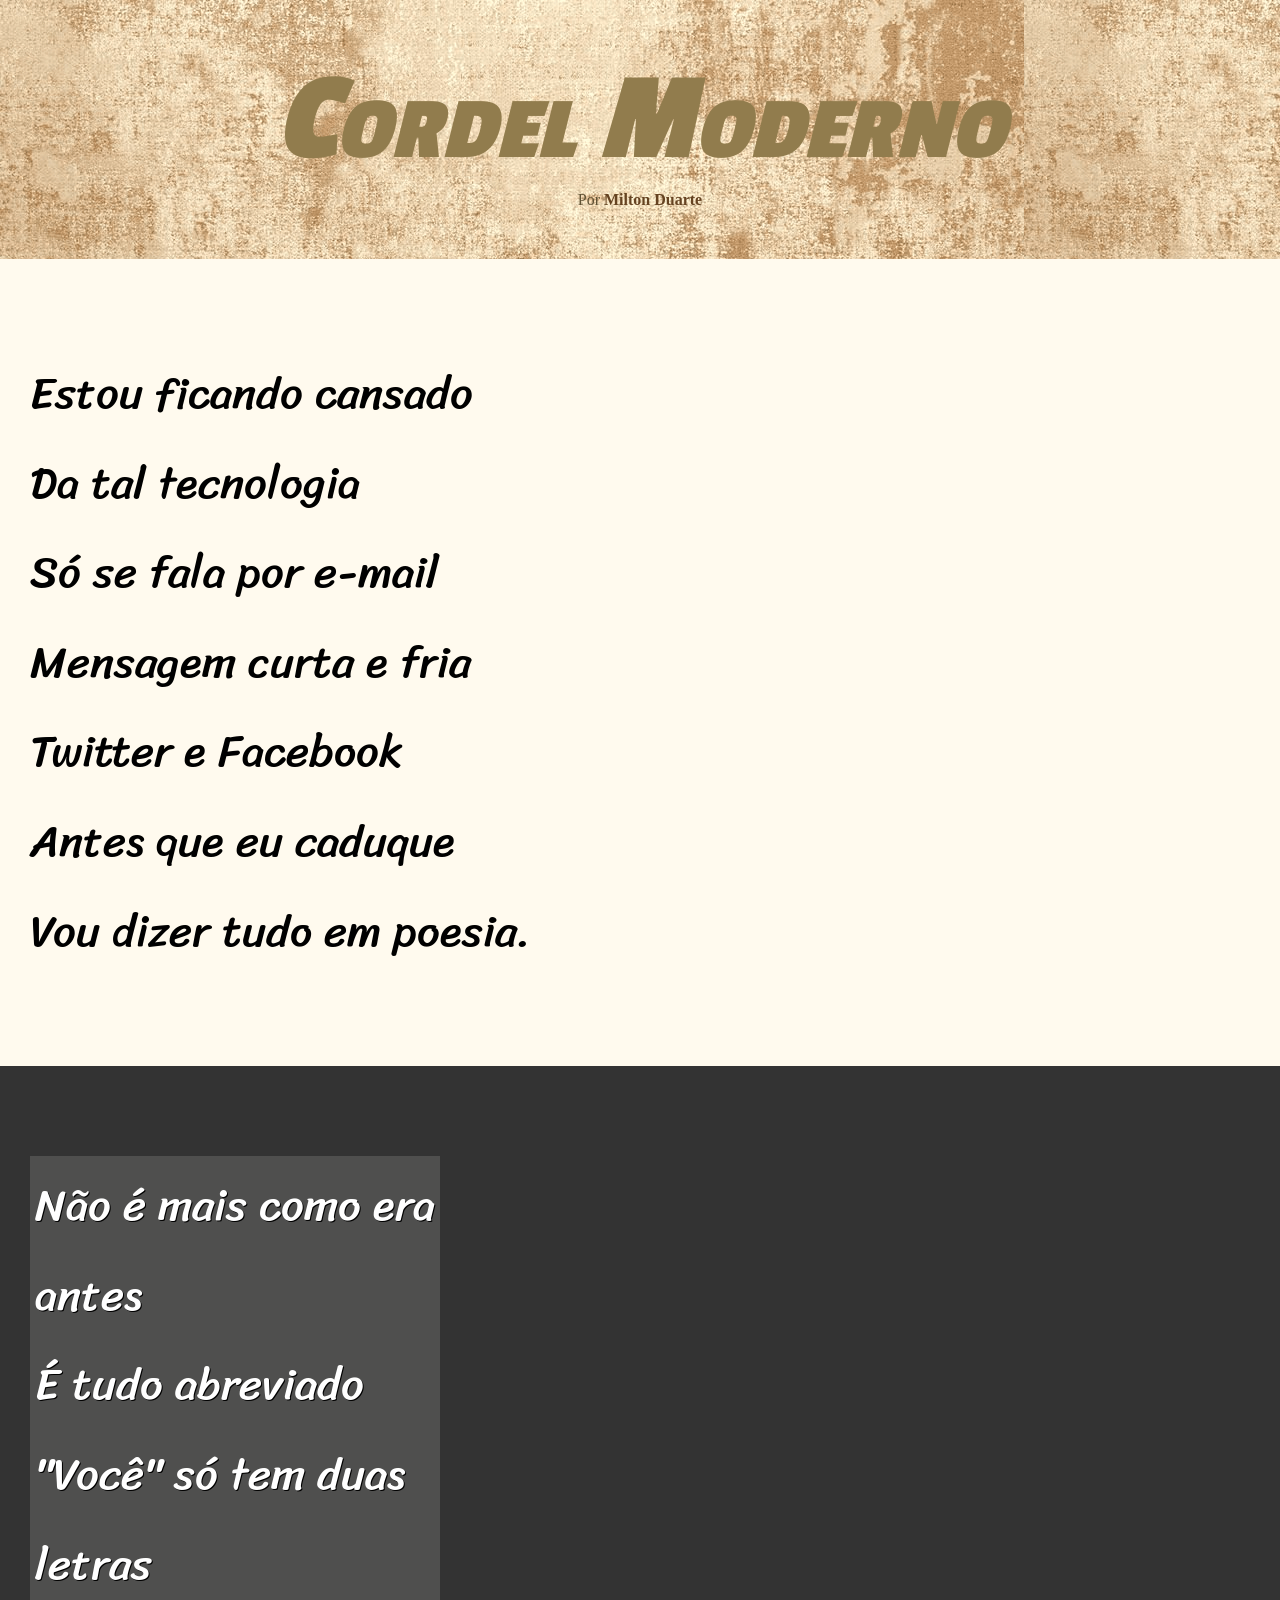
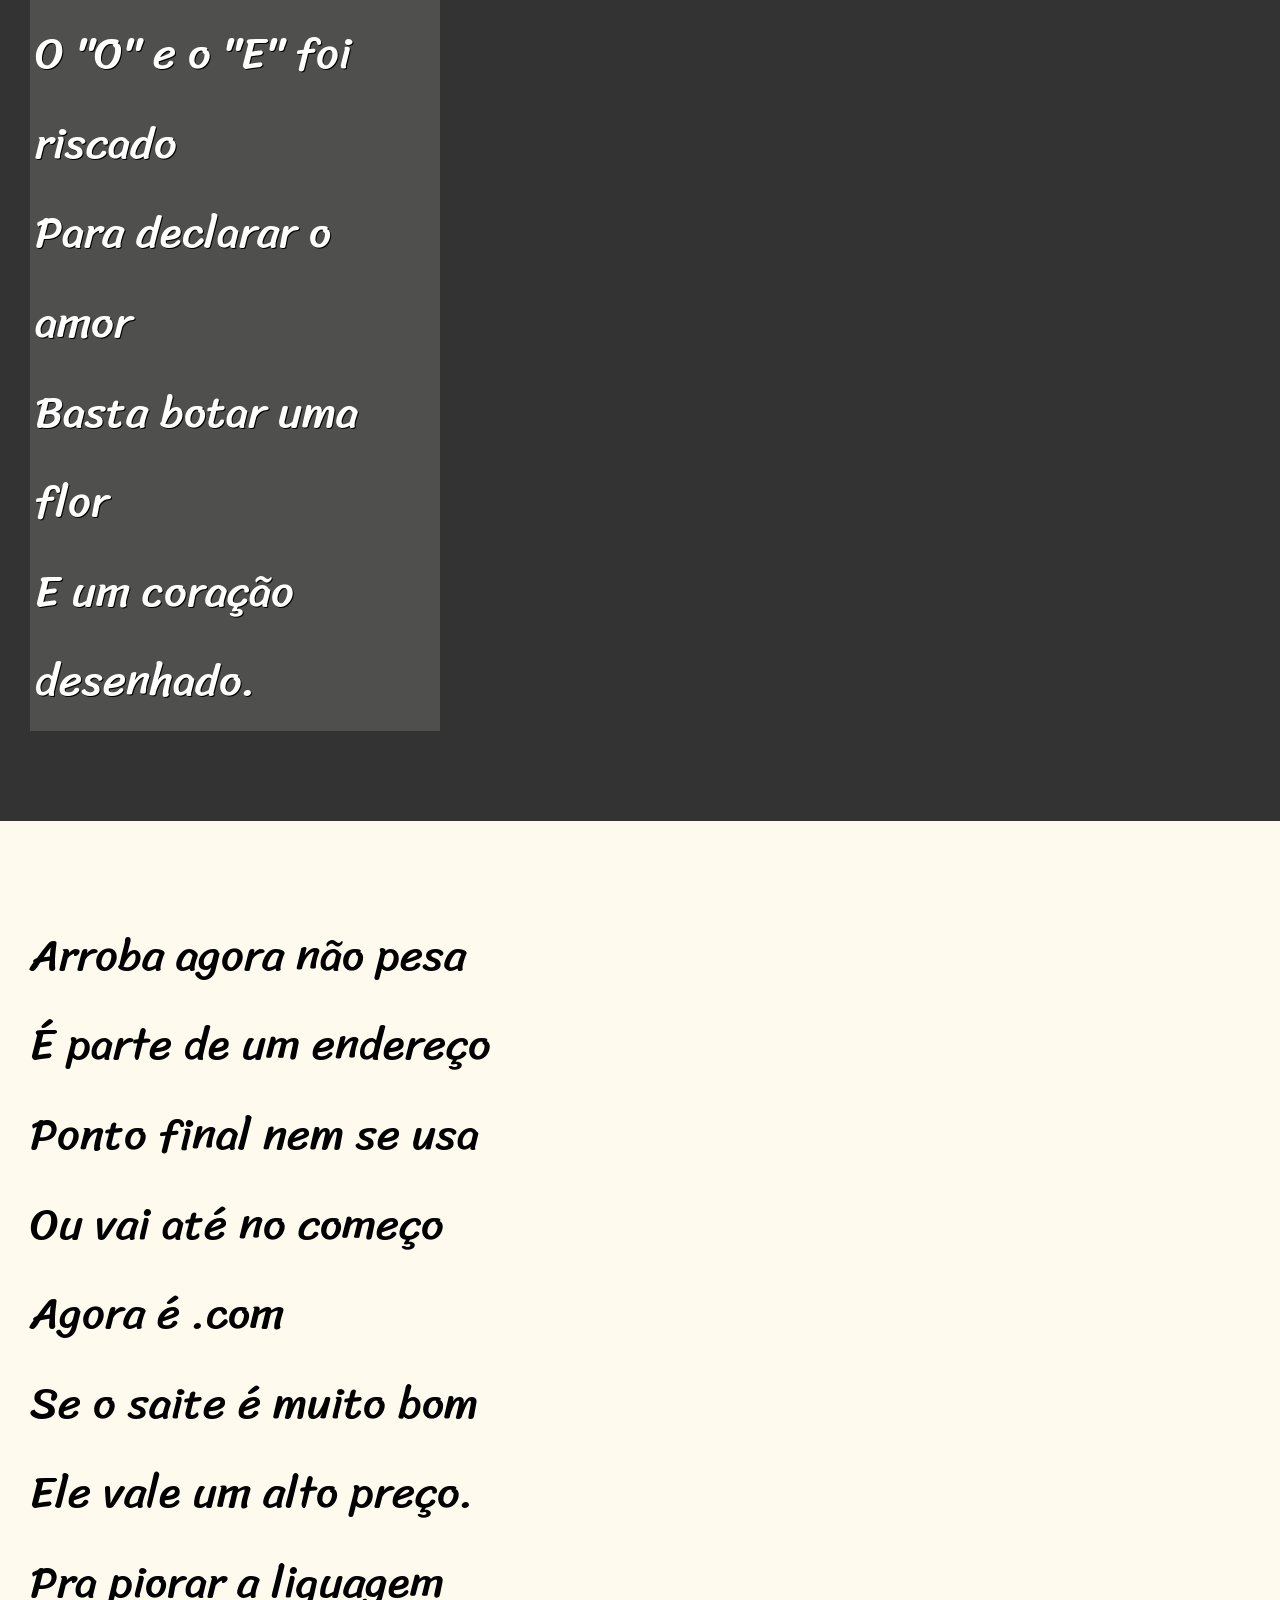
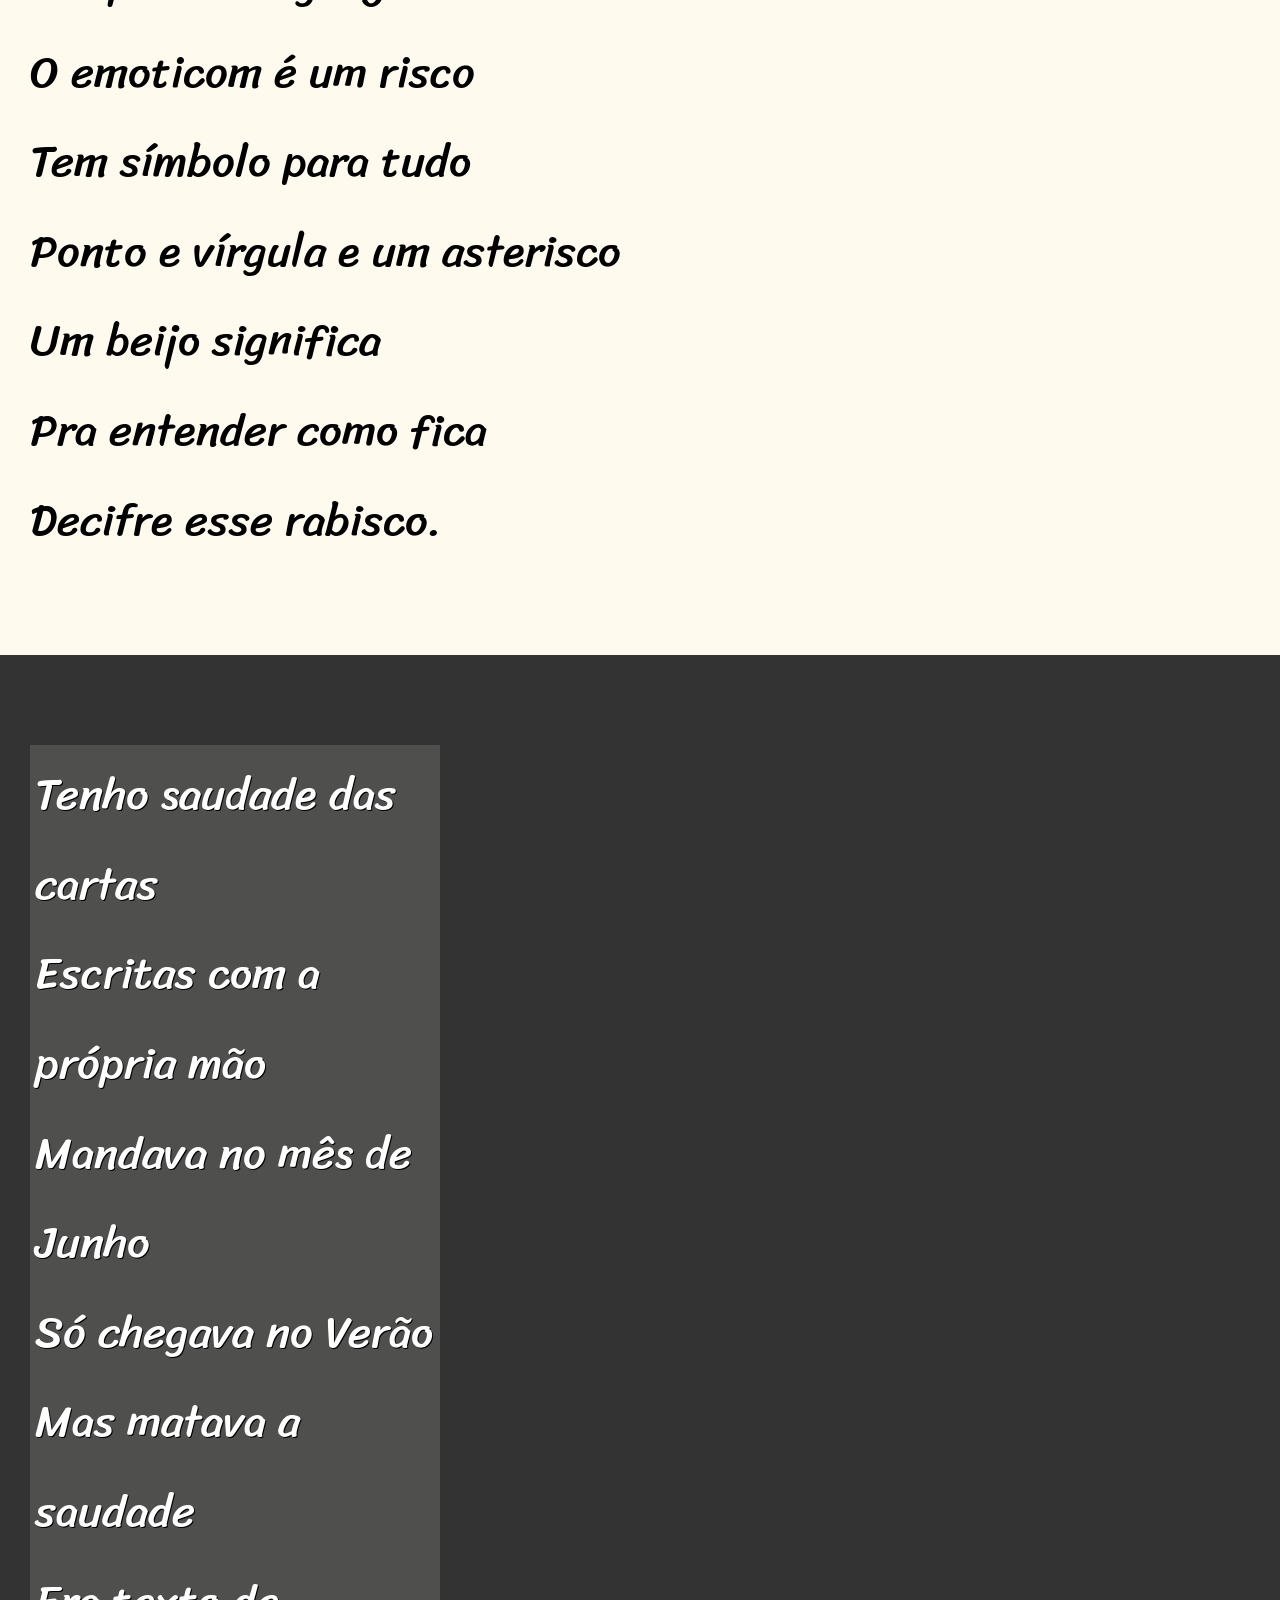
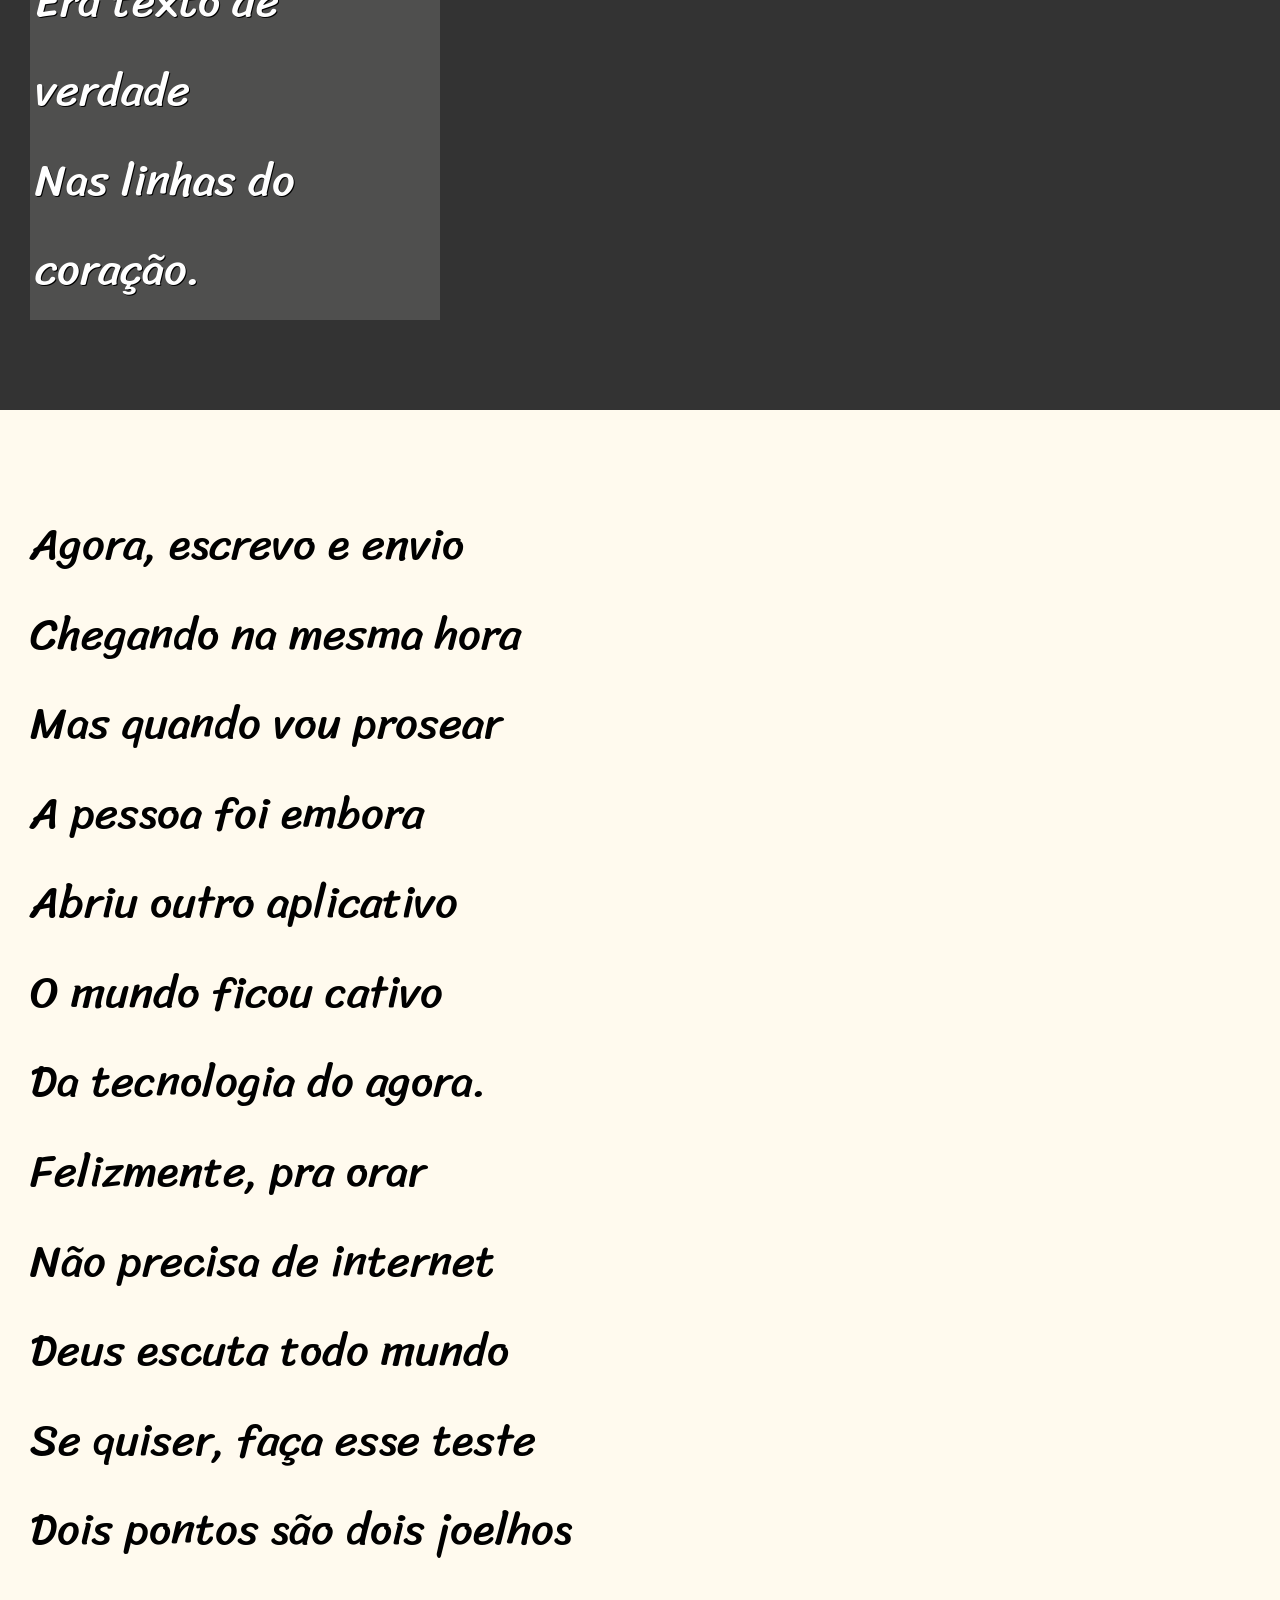
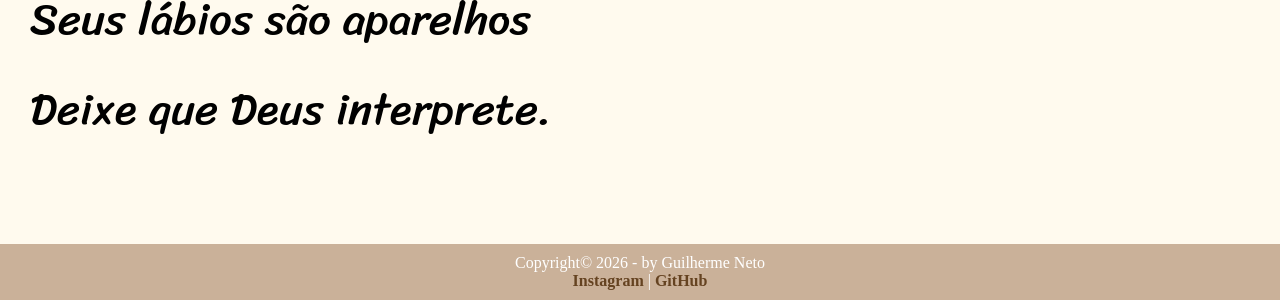
==== index.html @ 22c7cf2c "feat(css): CSS format - add a background image to the header; - format fonts, colors and styles; - r" ====
<!DOCTYPE html>
<html lang="pt-br">
<head>
    <meta charset="UTF-8">
    <meta name="viewport" content="width=device-width, initial-scale=1.0">
    <link rel="stylesheet" href="_css/estilo.css">
    <link rel="shortcut icon" href="_imagens/cactus.ico" type="image/x-icon">
    <title>Cordel Moderno</title>
</head>
<body>
    
    <header>
        <h1>Cordel Moderno</h1>
        
        <p>Por <a href="https://www.recantodasletras.com.br/poesias/3186743" target="_blank" rel="external">Milton Duarte</a></p>
    </header>

    <section class="normal">
        <p>
            Estou ficando cansado <br>
            Da tal tecnologia <br>
            Só se fala por e-mail <br>
            Mensagem curta e fria <br>
            Twitter e Facebook <br>
            Antes que eu caduque <br>
            Vou dizer tudo em poesia.
        </p>
    </section>

    <section class="imagem">
        <p>
            Não é mais como era antes <br>
            É tudo abreviado <br>
            "Você" só tem duas letras <br>
            O "O" e o "E" foi riscado <br>
            Para declarar o amor <br>
            Basta botar uma flor <br>
            E um coração desenhado.
        </p>
    </section>

    <section class="normal">
        <p>
            Arroba agora não pesa <br>
            É parte de um endereço <br>
            Ponto final nem se usa <br>
            Ou vai até no começo <br>
            Agora é .com <br>
            Se o saite é muito bom <br>
            Ele vale um alto preço.
        </p>
        <p>
            Pra piorar a liguagem <br>
            O emoticom é um risco <br>
            Tem símbolo para tudo <br>
            Ponto e vírgula e um asterisco <br>
            Um beijo significa <br>
            Pra entender como fica <br>
            Decifre esse rabisco.
        </p>
    </section>

    <section class="imagem">
        <p>
            Tenho saudade das cartas <br>
            Escritas com a própria mão <br>
            Mandava no mês de Junho <br>
            Só chegava no Verão <br>
            Mas matava a saudade <br>
            Era texto de verdade <br>
            Nas linhas do coração.
        </p>
    </section>

    <section class="normal">
        <p>
            Agora, escrevo e envio <br>
            Chegando na mesma hora <br>
            Mas quando vou prosear <br>
            A pessoa foi embora <br>
            Abriu outro aplicativo <br>
            O mundo ficou cativo <br>
            Da tecnologia do agora.
        </p>
        <p>
            Felizmente, pra orar <br>
            Não precisa de internet <br>
            Deus escuta todo mundo <br>
            Se quiser, faça esse teste <br>
            Dois pontos são dois joelhos <br>
            Seus lábios são aparelhos <br>
            Deixe que Deus interprete.
        </p>
    </section>

    <footer id="rodape">
        <p>Copyright&copy; 2026 - by Guilherme Neto <br> <a href="https://www.instagram.com" target="_blank">Instagram</a> | <a href="https://github.com/guilhermeNetogit" target="_blank">GitHub</a></p>
    </footer>

</body>
</html>
---- _css/estilo.css ----
@charset "UTF-8";
@import url('https://fonts.googleapis.com/css2?family=Passion+One:wght@400;700;900&family=Sriracha&display=swap');

* {
    margin: 0px;
    padding: 0px;
    font-size: 1em;
}

html, body {
    min-height: 100vh;
}

header {
    background-image: url(../_imagens/linho.png);
    text-align: center;
    color: #605234;
}

header > h1 {
    font: italic bolder 3em "Passion One", cursive;
    font-variant: small-caps;
    font-size: 10vw;
    color: #917C4D;
    padding-top: 50px;
}

header > p {
    padding-bottom: 50px;
}

header a, footer a {
    color: #654321;
    font-weight: bolder;
    text-decoration: none;
}

header a:hover, footer a:hover {
    text-decoration: underline;
}

section {
    padding-top: 10vh;
    padding-bottom: 10vh;
    line-height: 2em;
    padding-left: 30px;
    font-family: "Sriracha";
    font-size: 3.5vw;
}

section.normal {
    background-color: #fffaee;
}

section.imagem {
    background-color: rgb(51, 51, 51);
    color: white;
}

section.imagem > p {
    width: 400px;
    padding: 5px;
    background-color: #c8c6c42f;
    text-shadow: 1px 1px 0px black;
}

footer {
    background-color: #bb9b7cc5;
    color: white;
    text-align: center;
    padding: 10px;
}
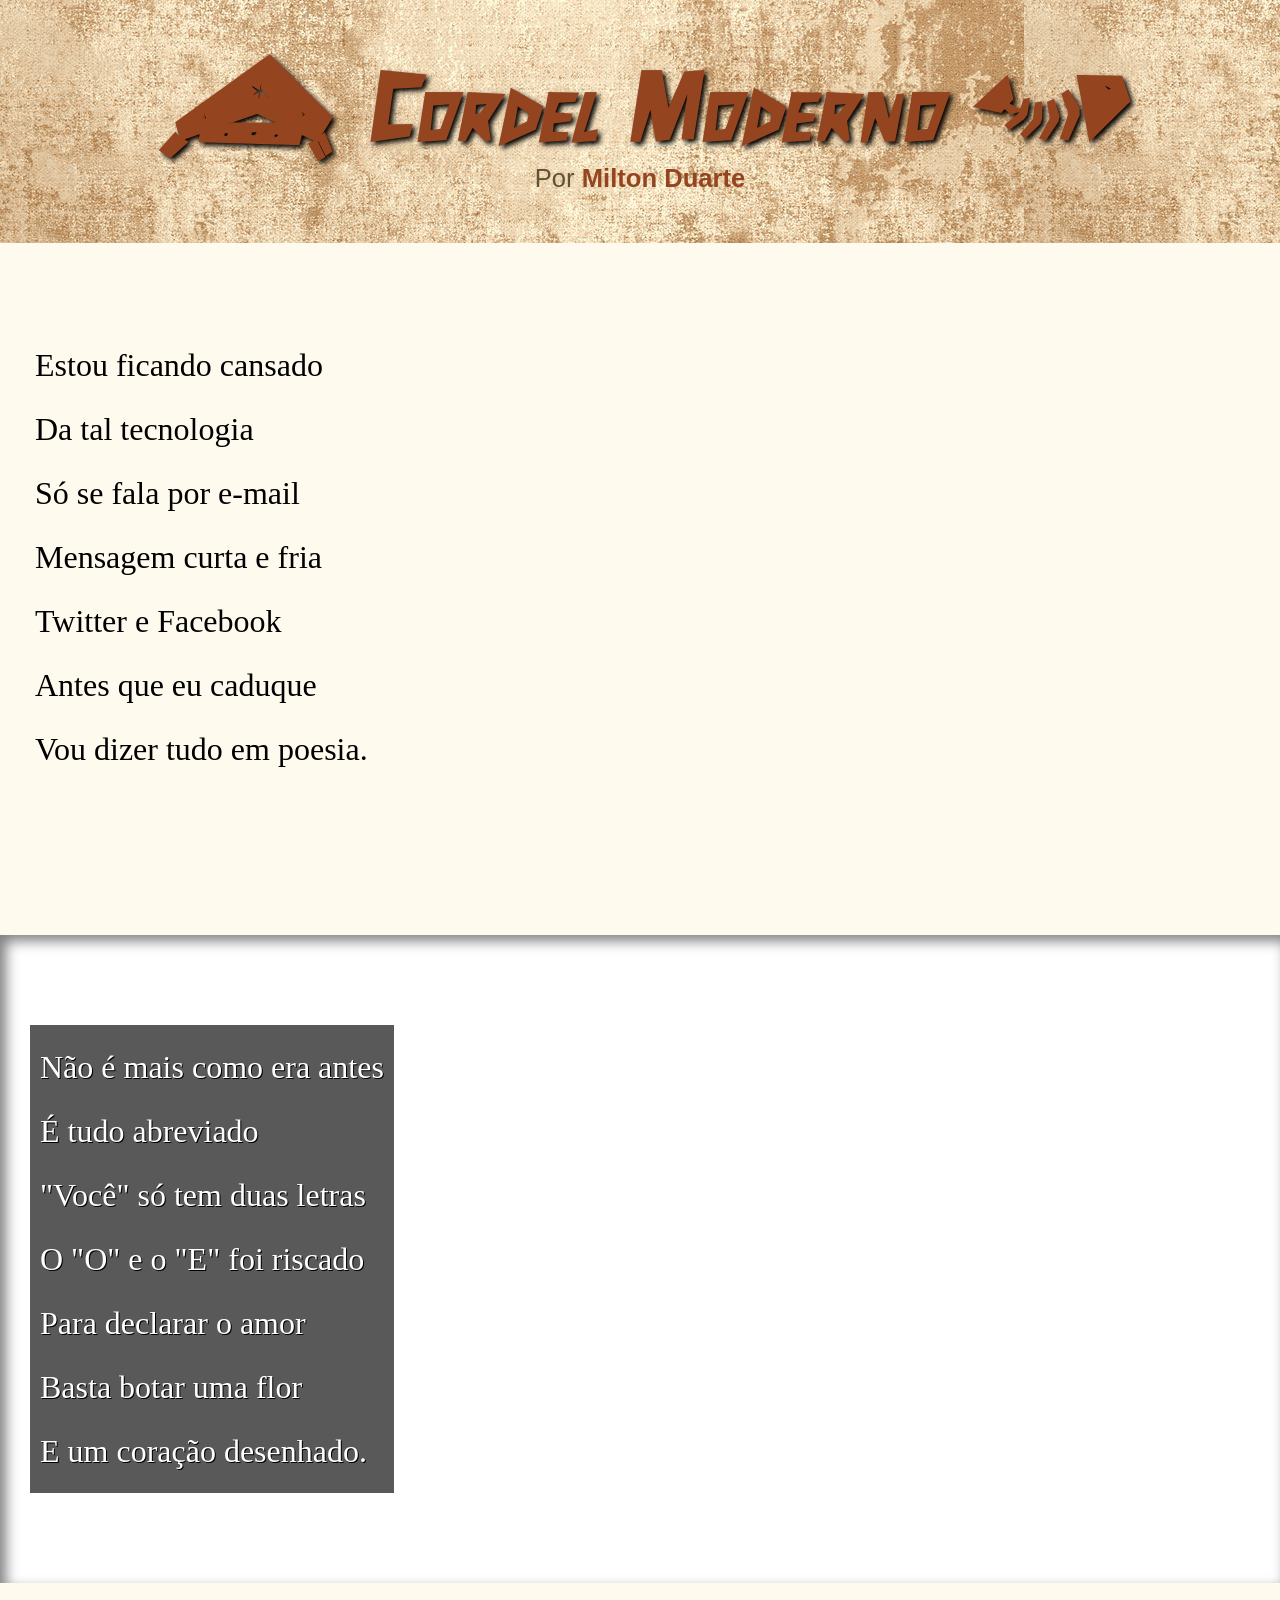
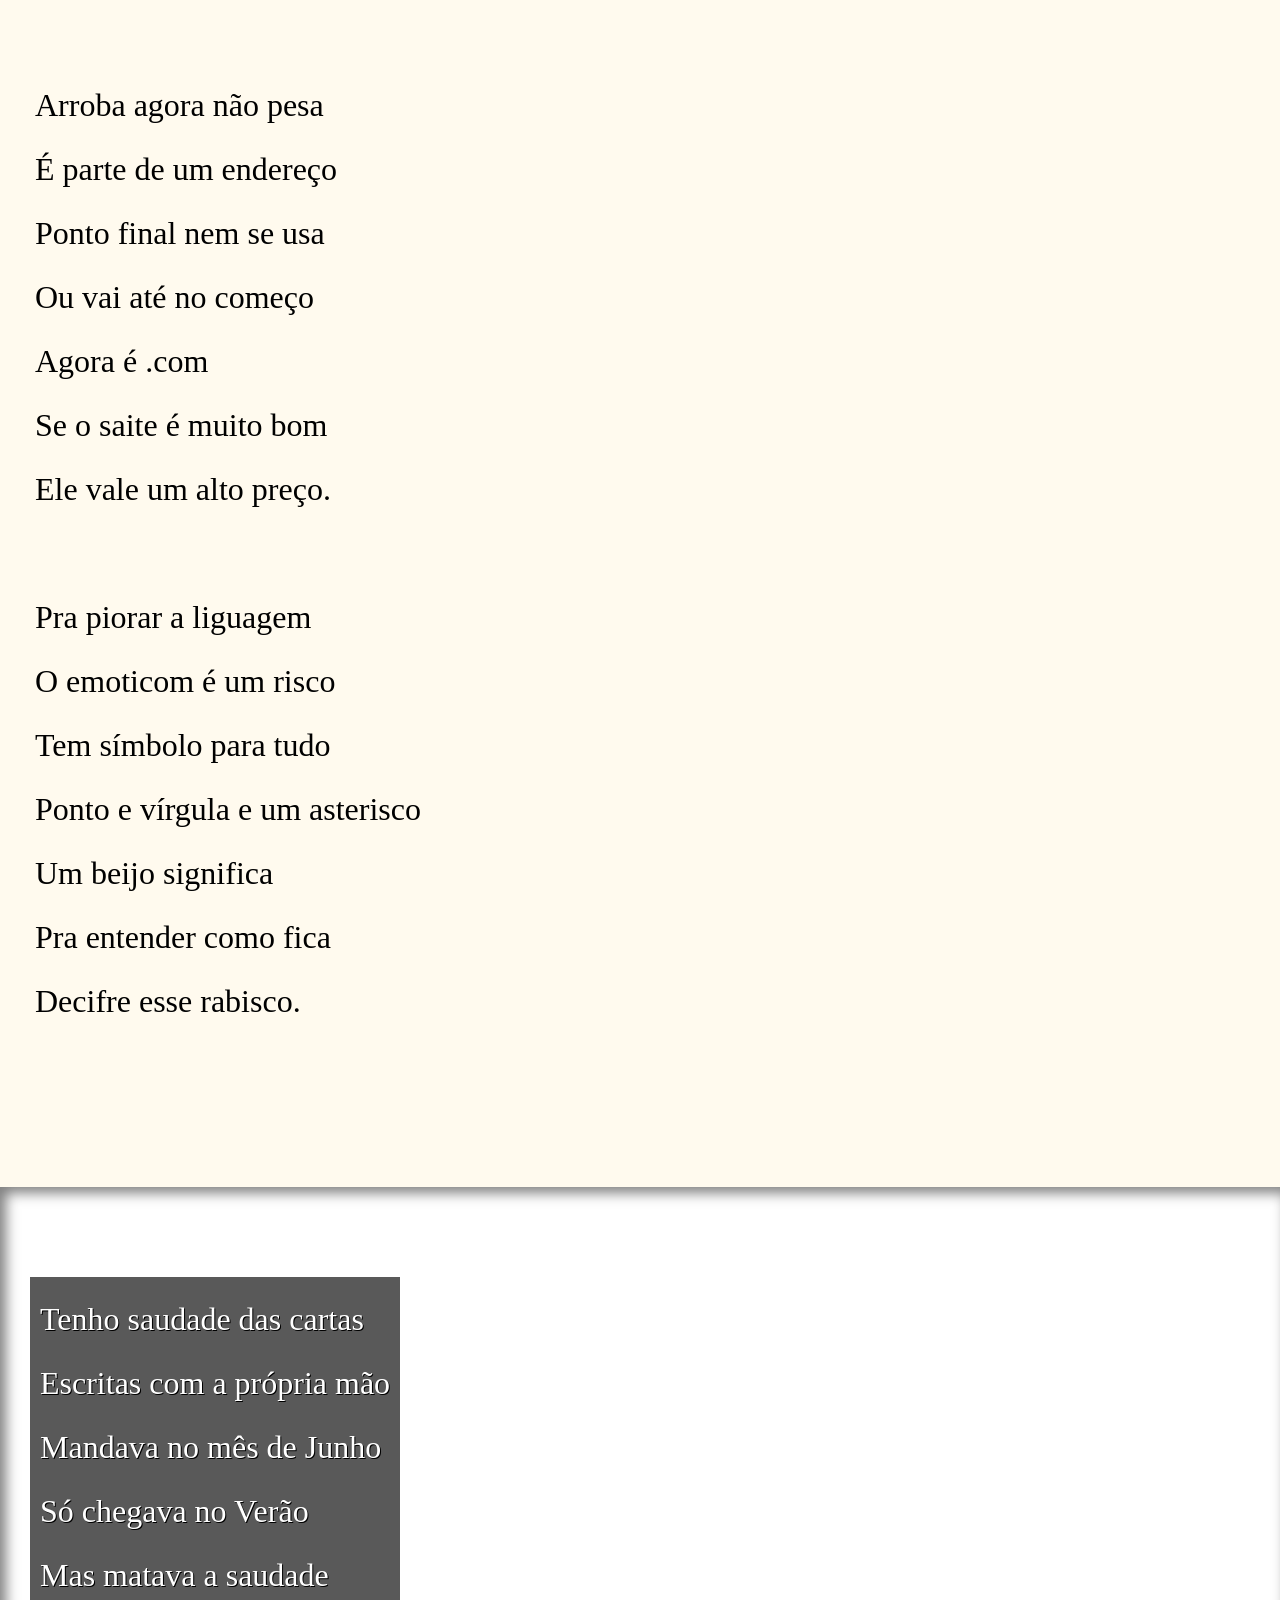
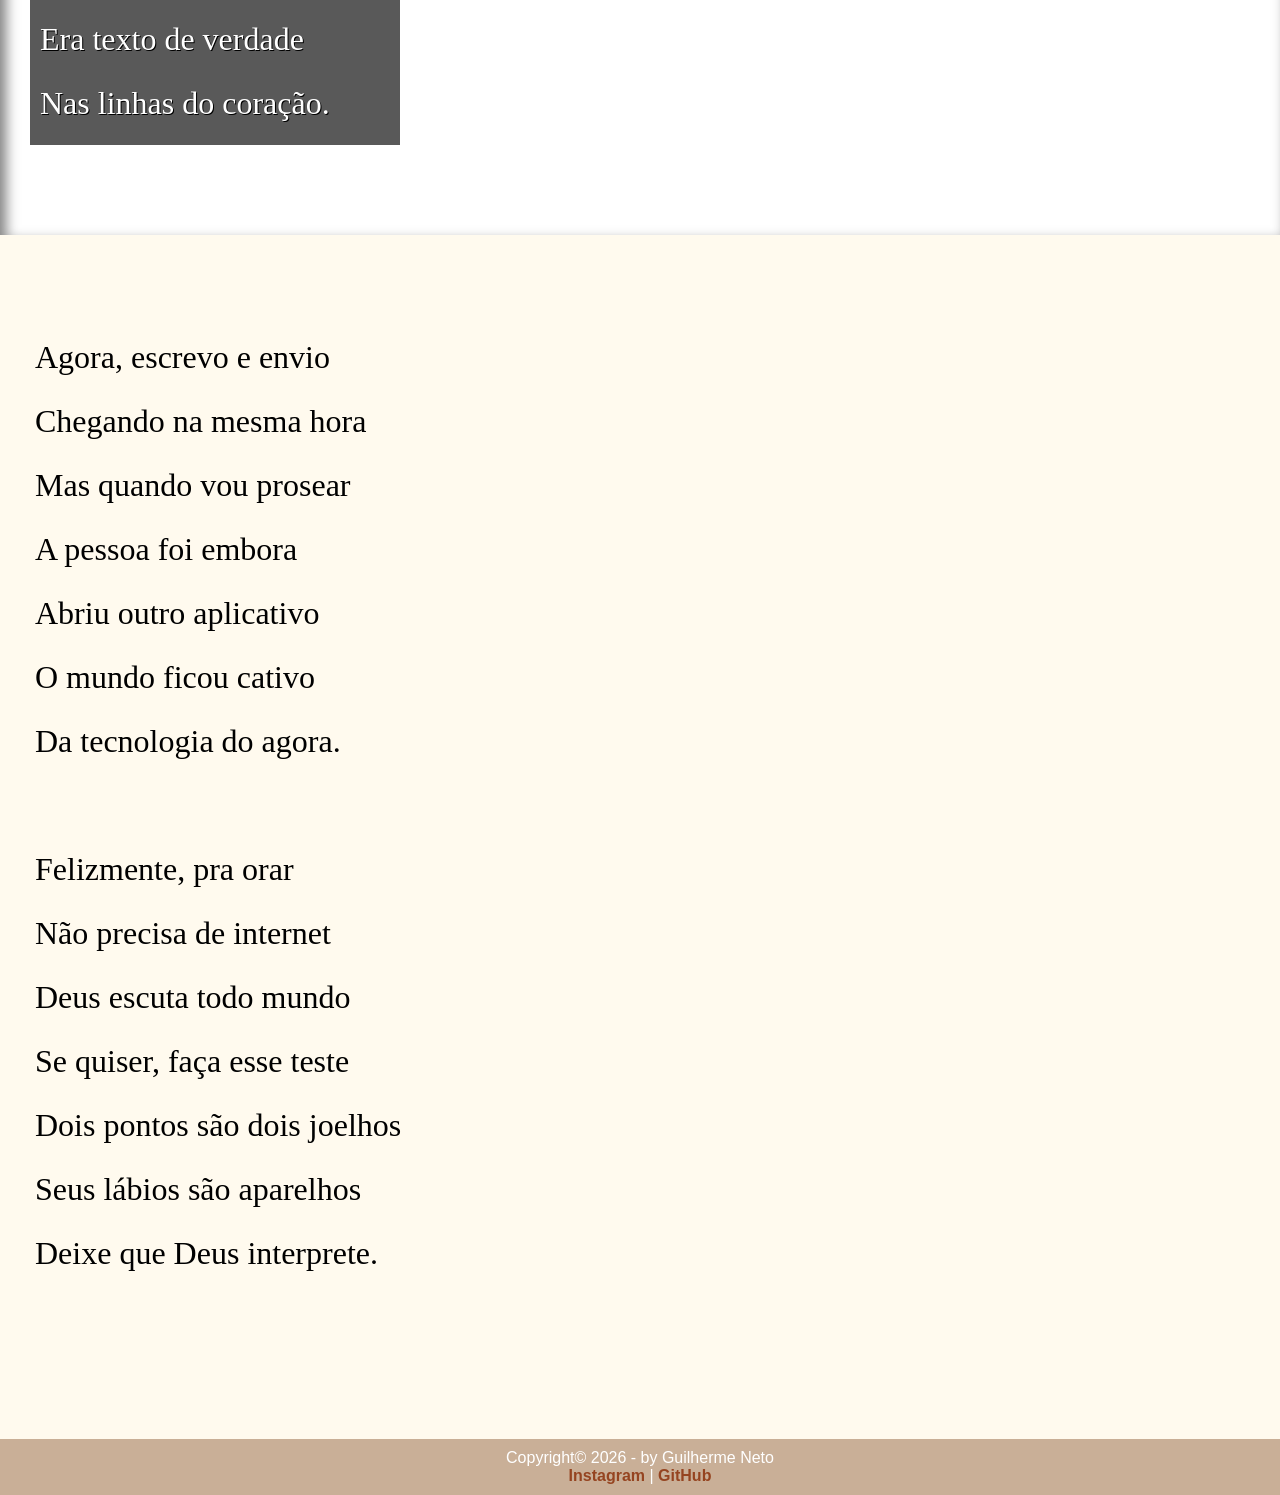
==== commit 74dc53c1: "feat(cordel): finishing the website. - Added a simple parallax effect to the body backgrounds. - Aju" ====
--- a/index.html
+++ b/index.html
@@ -10,7 +10,7 @@
 <body>
     
     <header>
-        <h1>Cordel Moderno</h1>
+        <h1>& Cordel Moderno ></h1>
         
         <p>Por <a href="https://www.recantodasletras.com.br/poesias/3186743" target="_blank" rel="external">Milton Duarte</a></p>
     </header>
@@ -27,7 +27,7 @@
         </p>
     </section>
 
-    <section class="imagem">
+    <section class="imagem" id="img01">
         <p>
             Não é mais como era antes <br>
             É tudo abreviado <br>
@@ -49,6 +49,7 @@
             Se o saite é muito bom <br>
             Ele vale um alto preço.
         </p>
+
         <p>
             Pra piorar a liguagem <br>
             O emoticom é um risco <br>
@@ -60,7 +61,7 @@
         </p>
     </section>
 
-    <section class="imagem">
+    <section class="imagem" id="img02">
         <p>
             Tenho saudade das cartas <br>
             Escritas com a própria mão <br>
--- a/_css/estilo.css
+++ b/_css/estilo.css
@@ -1,5 +1,19 @@
 @charset "UTF-8";
-@import url('https://fonts.googleapis.com/css2?family=Passion+One:wght@400;700;900&family=Sriracha&display=swap');
+
+@font-face {
+    font-family: 'Xilosa';
+    src: url('../_fontes/xilosa.ttf') format('truetype');
+    font-weight: normal;
+    font-style: normal;
+}
+
+@import url('https://fonts.googleapis.com/css2?family=Sriracha&display=swap');
+
+:root {
+    --fonte1: Verdana, Geneva, Tahoma, sans-serif;
+    --fonte2: 'Xilosa', cursive;
+    --fonte3: 'Sriracha', cursive;
+}
 
 * {
     margin: 0px;
@@ -9,6 +23,7 @@
 
 html, body {
     min-height: 100vh;
+    font-family: var(--fonte1);
 }
 
 header {
@@ -18,19 +33,22 @@
 }
 
 header > h1 {
-    font: italic bolder 3em "Passion One", cursive;
+    font: italic bolder 1em var(--fonte2);
     font-variant: small-caps;
-    font-size: 10vw;
-    color: #917C4D;
+    font-size: 8vw;
+    color: #954420;
+    text-shadow: 3px 3px 5px black;
     padding-top: 50px;
 }
 
 header > p {
+    padding-top: 10px;
     padding-bottom: 50px;
+    font-size: 2vw;
 }
 
 header a, footer a {
-    color: #654321;
+    color: #954420;
     font-weight: bolder;
     text-decoration: none;
 }
@@ -44,28 +62,47 @@
     padding-bottom: 10vh;
     line-height: 2em;
     padding-left: 30px;
-    font-family: "Sriracha";
-    font-size: 3.5vw;
+    font-family: var(--fonte3);
+    font-size: 2.5vw;
+}
+
+section > p {
+    padding-bottom: 2em;
 }
 
 section.normal {
     background-color: #fffaee;
+    padding-left: 35px;
 }
 
 section.imagem {
-    background-color: rgb(51, 51, 51);
+    background-color: #3e2a22e2;
     color: white;
+    box-shadow: inset 6px 6px 13px 0px rgba(0, 0, 0, 0.5);
+    background-size: cover;
+    background-attachment: fixed;
 }
 
 section.imagem > p {
-    width: 400px;
-    padding: 5px;
-    background-color: #c8c6c42f;
+    display: inline-block;
+    padding: 10px;
+    background-color: rgba(0, 0, 0, 0.65);
     text-shadow: 1px 1px 0px black;
 }
 
+section#img01 {
+    background-image: url(../_imagens/background01.jpg);
+    background-position: center center;
+    background-size: contain; 
+
+}
+
+section#img02 {
+    background-image: url(../_imagens/background02.jpg);
+}
+
 footer {
-    background-color: #bb9b7cc5;
+    background-color: #bb9b7cca;
     color: white;
     text-align: center;
     padding: 10px;
